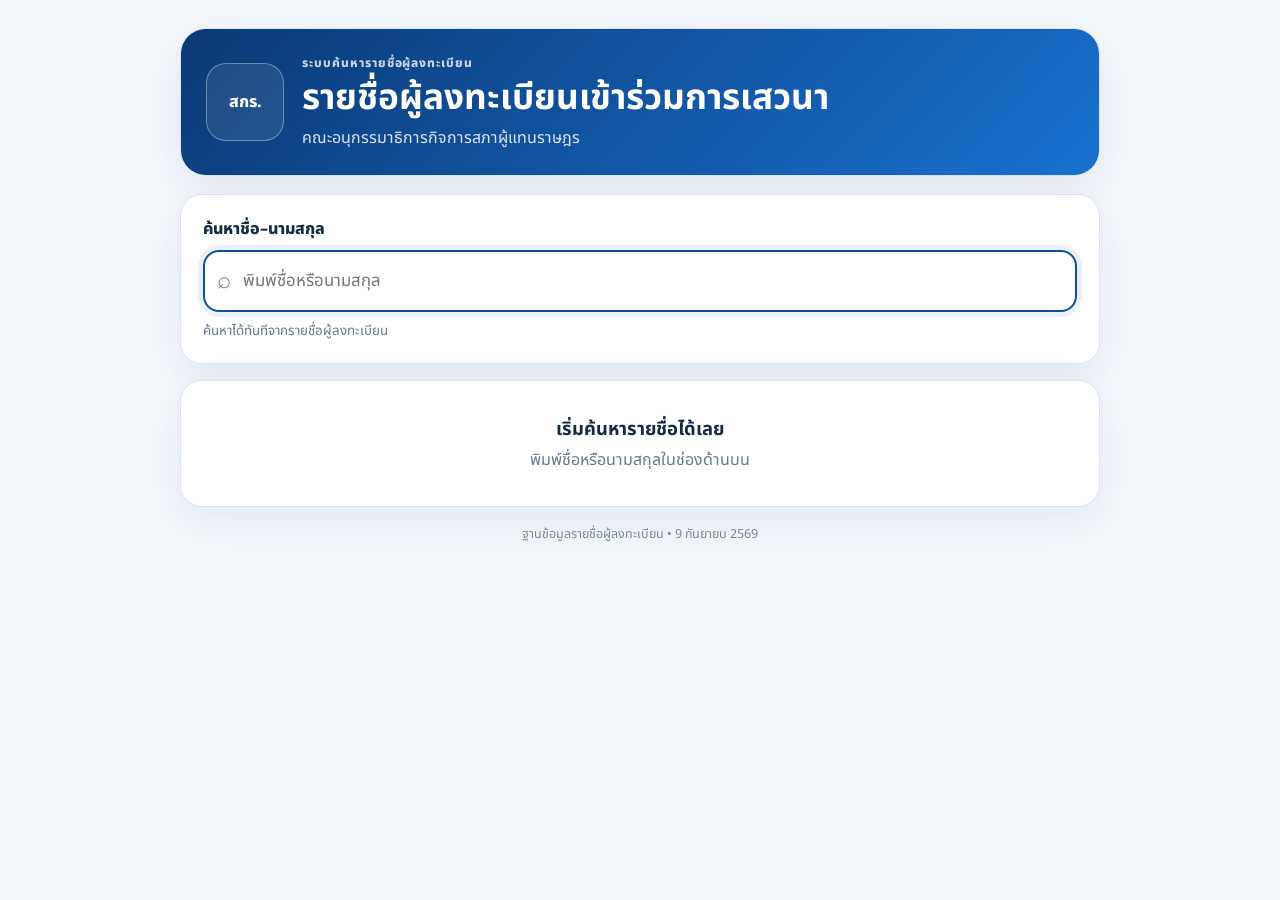
==== skr/index.html @ cee508fb "Add missing index.html for SKR search site" ====
<!doctype html><html lang="th"><head><meta charset="UTF-8"><meta name="viewport" content="width=device-width,initial-scale=1"><title>ค้นหารายชื่อผู้ลงทะเบียน</title><link rel="preconnect" href="https://fonts.googleapis.com"><link rel="preconnect" href="https://fonts.gstatic.com" crossorigin><link href="https://fonts.googleapis.com/css2?family=Noto+Sans+Thai:wght@400;500;600;700;800&display=swap" rel="stylesheet"><link rel="stylesheet" href="style.css"></head><body><main class="shell"><header><div class="mark">สกร.</div><div><div class="eyebrow">ระบบค้นหารายชื่อผู้ลงทะเบียน</div><h1>รายชื่อผู้ลงทะเบียนเข้าร่วมการเสวนา</h1><p>คณะอนุกรรมาธิการกิจการสภาผู้แทนราษฎร</p></div></header><section class="search"><label for="q">ค้นหาชื่อ–นามสกุล</label><div class="input"><span>⌕</span><input id="q" type="search" placeholder="พิมพ์ชื่อหรือนามสกุล" autocomplete="off"><button id="clear" hidden>ล้าง</button></div><small>ค้นหาได้ทันทีจากรายชื่อผู้ลงทะเบียน</small></section><section id="status" class="status"><b>เริ่มค้นหารายชื่อได้เลย</b><span>พิมพ์ชื่อหรือนามสกุลในช่องด้านบน</span></section><section id="results" hidden><div class="head"><div><div class="eyebrow dark">ผลการค้นหา</div><h2 id="title"></h2></div><span id="count" class="pill"></span></div><div id="list"></div></section><footer>ฐานข้อมูลรายชื่อผู้ลงทะเบียน • 9 กันยายน 2569</footer></main><script src="app.js"></script></body></html>
---- skr/style.css ----
body{margin:0;background:#f4f7fb;font-family:"Noto Sans Thai",sans-serif;color:#172a45}.shell{width:min(920px,calc(100% - 24px));margin:auto;padding:28px 0}header,.search,.status,.head,.card{background:#fff;border:1px solid #d9e3ef;box-shadow:0 15px 45px #224a8215}header{display:flex;gap:18px;align-items:center;padding:25px;border-radius:26px;color:#fff;background:linear-gradient(135deg,#0b3975,#1971d0)}.mark{width:76px;height:76px;flex:0 0 76px;border:1px solid #ffffff55;border-radius:20px;display:grid;place-items:center;background:#ffffff16;font-weight:800}.eyebrow{font-size:.75rem;font-weight:800;letter-spacing:.08em;opacity:.78}h1{font-size:clamp(1.45rem,4vw,2.2rem);line-height:1.25;margin:5px 0}header p{margin:0;color:#ffffffd9}.search{margin-top:18px;padding:22px;border-radius:22px}.search label{display:block;font-weight:800;margin-bottom:9px}.input{display:flex;align-items:center;gap:10px;background:#fff;border:2px solid #cbd9e8;border-radius:16px;min-height:58px;padding:0 12px}.input:focus-within{border-color:#104f9d;box-shadow:0 0 0 5px #1259b215}.input span{font-size:1.5rem;color:#718198}.input input{flex:1;min-width:0;border:0;outline:0;font:inherit;font-size:1.05rem}.input button{border:0;border-radius:9px;padding:7px 10px;font-family:inherit;cursor:pointer}.search small{display:block;color:#687991;margin-top:9px}.status{margin-top:16px;padding:34px;text-align:center;border-radius:22px}.status b,.status span{display:block}.status b{font-size:1.15rem}.status span{color:#687991;margin-top:5px}.head{margin-top:16px;padding:17px 19px;border-radius:19px;display:flex;justify-content:space-between;align-items:center;gap:12px}.head h2{margin:2px 0;font-size:1.2rem}.pill{background:#eaf3ff;color:#0b3975;padding:7px 11px;border-radius:999px;font-weight:800;white-space:nowrap}#list{display:grid;gap:11px;margin-top:11px}.card{border-radius:18px;padding:17px;display:flex;gap:14px}.rank{width:42px;height:42px;flex:0 0 42px;border-radius:13px;background:#edf4fd;color:#104f9d;display:grid;place-items:center;font-weight:800}.card h3{margin:0;font-size:1.05rem}.position{color:#687991;font-size:.9rem;margin-top:4px;white-space:pre-line}footer{text-align:center;color:#7a8799;font-size:.78rem;padding:18px 0}@media(max-width:600px){.shell{padding-top:10px}header{padding:19px}.mark{width:60px;height:60px;flex-basis:60px;border-radius:17px}}
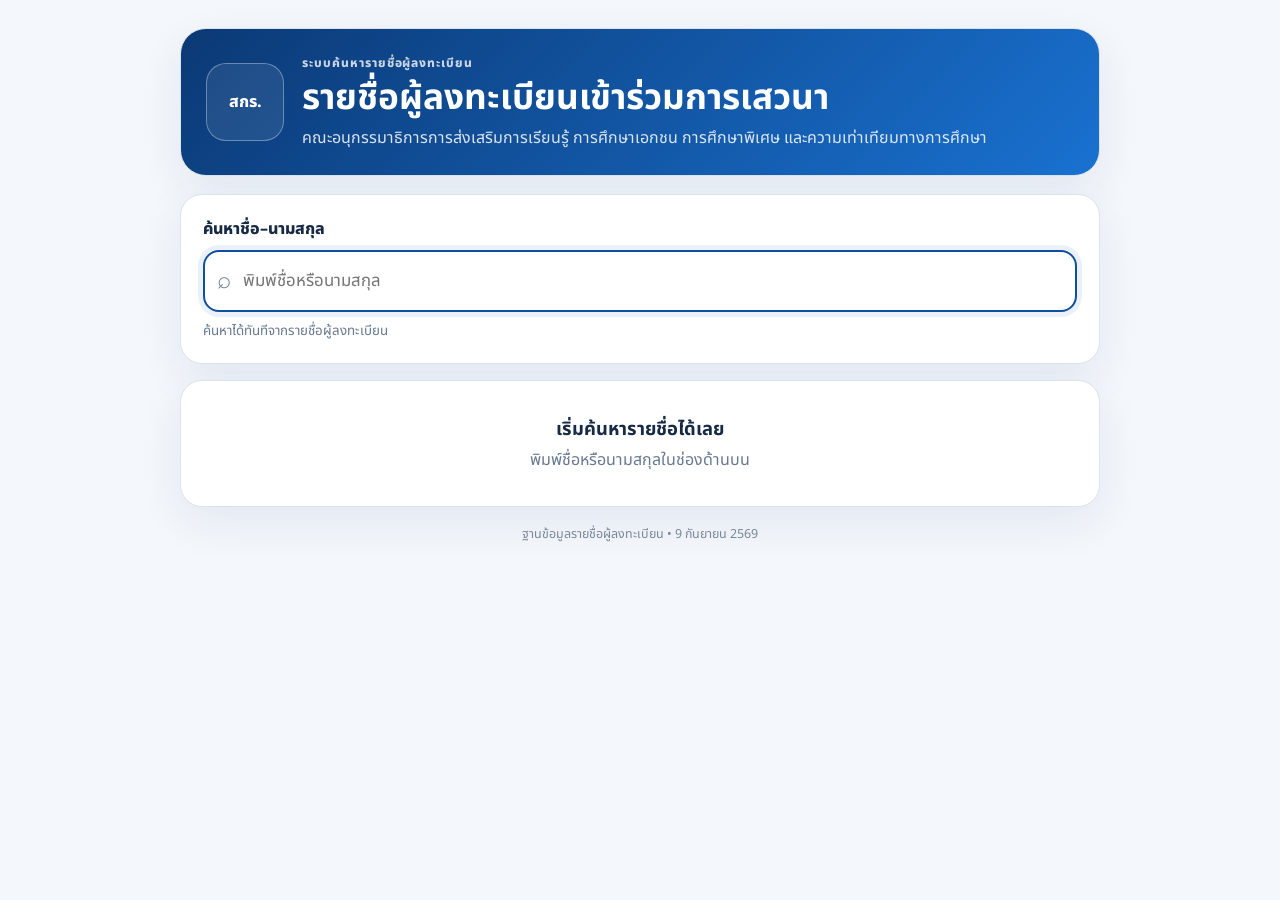
==== commit 83df6d23: "Fix committee name on SKR search page" ====
--- a/skr/index.html
+++ b/skr/index.html
@@ -1 +1 @@
-<!doctype html><html lang="th"><head><meta charset="UTF-8"><meta name="viewport" content="width=device-width,initial-scale=1"><title>ค้นหารายชื่อผู้ลงทะเบียน</title><link rel="preconnect" href="https://fonts.googleapis.com"><link rel="preconnect" href="https://fonts.gstatic.com" crossorigin><link href="https://fonts.googleapis.com/css2?family=Noto+Sans+Thai:wght@400;500;600;700;800&display=swap" rel="stylesheet"><link rel="stylesheet" href="style.css"></head><body><main class="shell"><header><div class="mark">สกร.</div><div><div class="eyebrow">ระบบค้นหารายชื่อผู้ลงทะเบียน</div><h1>รายชื่อผู้ลงทะเบียนเข้าร่วมการเสวนา</h1><p>คณะอนุกรรมาธิการกิจการสภาผู้แทนราษฎร</p></div></header><section class="search"><label for="q">ค้นหาชื่อ–นามสกุล</label><div class="input"><span>⌕</span><input id="q" type="search" placeholder="พิมพ์ชื่อหรือนามสกุล" autocomplete="off"><button id="clear" hidden>ล้าง</button></div><small>ค้นหาได้ทันทีจากรายชื่อผู้ลงทะเบียน</small></section><section id="status" class="status"><b>เริ่มค้นหารายชื่อได้เลย</b><span>พิมพ์ชื่อหรือนามสกุลในช่องด้านบน</span></section><section id="results" hidden><div class="head"><div><div class="eyebrow dark">ผลการค้นหา</div><h2 id="title"></h2></div><span id="count" class="pill"></span></div><div id="list"></div></section><footer>ฐานข้อมูลรายชื่อผู้ลงทะเบียน • 9 กันยายน 2569</footer></main><script src="app.js"></script></body></html>+<!doctype html><html lang="th"><head><meta charset="UTF-8"><meta name="viewport" content="width=device-width,initial-scale=1"><title>ค้นหารายชื่อผู้ลงทะเบียน</title><link rel="preconnect" href="https://fonts.googleapis.com"><link rel="preconnect" href="https://fonts.gstatic.com" crossorigin><link href="https://fonts.googleapis.com/css2?family=Noto+Sans+Thai:wght@400;500;600;700;800&display=swap" rel="stylesheet"><link rel="stylesheet" href="style.css"></head><body><main class="shell"><header><div class="mark">สกร.</div><div><div class="eyebrow">ระบบค้นหารายชื่อผู้ลงทะเบียน</div><h1>รายชื่อผู้ลงทะเบียนเข้าร่วมการเสวนา</h1><p>คณะอนุกรรมาธิการการส่งเสริมการเรียนรู้ การศึกษาเอกชน การศึกษาพิเศษ และความเท่าเทียมทางการศึกษา</p></div></header><section class="search"><label for="q">ค้นหาชื่อ–นามสกุล</label><div class="input"><span>⌕</span><input id="q" type="search" placeholder="พิมพ์ชื่อหรือนามสกุล" autocomplete="off"><button id="clear" hidden>ล้าง</button></div><small>ค้นหาได้ทันทีจากรายชื่อผู้ลงทะเบียน</small></section><section id="status" class="status"><b>เริ่มค้นหารายชื่อได้เลย</b><span>พิมพ์ชื่อหรือนามสกุลในช่องด้านบน</span></section><section id="results" hidden><div class="head"><div><div class="eyebrow dark">ผลการค้นหา</div><h2 id="title"></h2></div><span id="count" class="pill"></span></div><div id="list"></div></section><footer>ฐานข้อมูลรายชื่อผู้ลงทะเบียน • 9 กันยายน 2569</footer></main><script src="app.js"></script></body></html>
